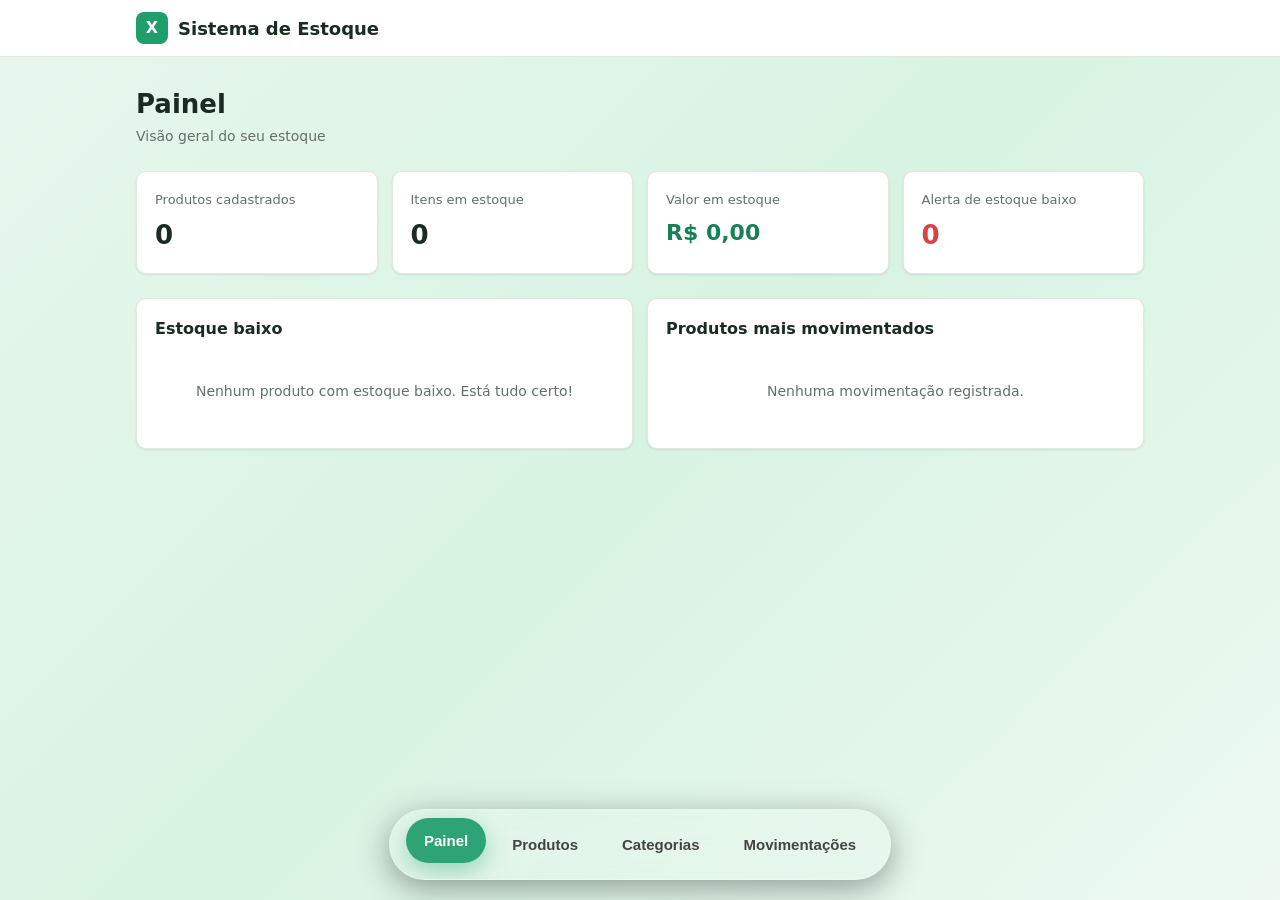
==== control-estoque.html @ 1bc7eb86 "Add files via upload Esse é o meu Primeiro Commit de um sistema de estoque que possa resolver proble" ====
<!DOCTYPE html>
<html lang="pt-BR">
  <head>
    <meta charset="UTF-8" />
    <meta name="viewport" content="width=device-width, initial-scale=1.0" />
    <title>Controle de Estoque</title>
    <link rel="stylesheet" href="styles.css" />
  </head>
  <body>
    <header class="topbar">
      <div class="container topbar-inner">
        <div class="brand">
          <span class="brand-logo">X</span>
          <span class="brand-name">Sistema de Estoque</span>
        </div>
        <nav class="nav" id="nav">
          <button class="nav-btn active" data-view="painel">Painel</button>
          <button class="nav-btn" data-view="produtos">Produtos</button>
          <button class="nav-btn" data-view="categorias">Categorias</button>
          <button class="nav-btn" data-view="movimentações">Movimentações</button>
        </nav>
      </div>
    </header>

    <main class="container content">
      
      <section id="view-painel" class="view">
        <h1 class="page-title">Painel</h1>
        <p class="page-sub">Visão geral do seu estoque</p>

        <div class="cards">
          <div class="card stat">
            <span class="stat-label">Produtos cadastrados</span>
            <span class="stat-value" id="stat-produtos">0</span>
          </div>
          <div class="card stat">
            <span class="stat-label">Itens em estoque</span>
            <span class="stat-value" id="stat-itens">0</span>
          </div>
          <div class="card stat">
            <span class="stat-label">Valor em estoque</span>
            <span class="stat-value money" id="stat-valor">R$ 0,00</span>
          </div>
          <div class="card stat">
            <span class="stat-label">Alerta de estoque baixo</span>
            <span class="stat-value danger" id="stat-alertas">0</span>
          </div>
        </div>

        <div class="grid-2">
          <div class="card">
            <h2 class="card-title">Estoque baixo</h2>
            <div id="lista-alertas" class="list"></div>
          </div>
          <div class="card">
            <h2 class="card-title">Produtos mais movimentados</h2>
            <div id="lista-rankig" class="list"></div>
          </div>
        </div>
      </section>

      
      <section id="view-produtos" class="view hidden">
        <div class="page-head">
          <div>
            <h1 class="page-title">Produtos</h1>
            <p class="page-sub">Cadastro de produtos do comércio</p>
          </div>
          <button class="btn btn-primary" id="btn-novo-produto">+ Novo produto</button>
        </div>

        <div class="card no-pad">
          <table class="table">
            <thead>
              <tr>
                <th>Nome</th>
                <th>Categorias</th>
                <th class="num">Preço vendas</th>
                <th class="num">Qtd.</th>
                <th>Status</th>
                <th class="acoes-col">Ações</th>
              </tr>
            </thead>
            <tbody id="tabela-produtos"></tbody>
          </table>
          <p class="empty" id="produtos-vazio">Nenhum produto cadastrado.</p>
        </div>
      </section>

      
      <section id="view-categorias" class="view hidden">
        <div class="page-head">
          <div>
            <h1 class="page-title">Categorias</h1>
            <p class="page-sub">Organize seus produtos por categorias</p>
          </div>
        </div>

        <div class="card">
          <form id="form-categorias" class="inline-form">
            <input type="text" id="input-categoria" class="input" placeholder="Nome da categoria" required />
            <button type="submit" class="btn btn-primary">Adicionar</button>
          </form>
        </div>

        <div class="card no-pad">
          <table class="table">
            <thead>
              <tr>
                <th>Nome</th>
                <th class="num">Produtos</th>
                <th class="acoes-col">Ações</th>
              </tr>
            </thead>
            <tbody id="tabela-categorias"></tbody>
          </table>
          <p class="empty" id="categorias-vazio">Nenhuma categoria cadastrada.</p>
        </div>
      </section>

      
      <section id="view-movimentacoes" class="view hidden">
        <div class="page-head">
          <div>
            <h1 class="page-title">Movimentações</h1>
            <p class="page-sub">Registro entrada e saída do estoque</p>
          </div>
        </div>

        <div class="card">
          <form id="form-movimentacao" class="mov-form">
            <div class="field">
              <label for="mov-produto">Produto</label>
              <select id="mov-produto" class="input" required></select>
            </div>
            <div class="field">
              <label for="mov-tipo">Tipo</label>
              <select id="mov-tipo" class="input">
                <option value="entrada">Entrada</option>
                <option value="saida">Saída</option>
              </select>
            </div>
            <div class="field">
              <label for="mov-qtd">Quantidade</label>
              <input type="number" id="mov-qtd" class="input" min="1" value="1" required />
            </div>
            <div class="field field-grow">
              <label for="mov-obs">Observação (opcional)</label>
              <input type="text" id="mov-obs" class="input" placeholder="Ex.: compra fornecedor" />
            </div>
            <button type="submit" class="btn btn-primary">Registrar</button>
          </form>
        </div>

        <div class="card no-pad">
          <table class="table">
            <thead>
              <tr>
                <th>Data</th>
                <th>Produto</th>
                <th>Tipo</th>
                <th class="num">Qtd.</th>
                <th>Observação</th>
              </tr>
            </thead>
            <tbody id="tabela-movimentacoes"></tbody>
          </table>
          <p class="empty" id="movimentacoes-vazio">Nenhuma movimentação registrada.</p>
        </div>
      </section>
    </main>

    
    <div class="modal-overlay hidden" id="modal-produto">
      <div class="modal">
        <h2 class="modal-title" id="modal-produto-titulo">Novo produto</h2>
        <form id="form-produto" class="modal-form">
          <input type="hidden" id="produto-id" />
          <div class="field">
            <label for="produto-nome">Nome</label>
            <input type="text" id="produto-nome" class="input" required />
          </div>
          <div class="field">
            <label for="produto-categoria">Categorias</label>
            <select id="produto-categoria" class="input"></select>
          </div>
          <div class="field-row">
            <div class="field">
              <label for="produto-preco-compra">Preço de compra</label>
              <input type="number" id="produto-preco-compra" class="input" min="0" step="0.01" value="0" />
            </div>
            <div class="field">
              <label for="produto-preco-venda">Preço de venda</label>
              <input type="number" id="produto-preco-venda" class="input" min="0" step="0.01" value="0" />
            </div>
          </div>
          <div class="field-row">
            <div class="field">
              <label for="produto-quantidade">Quantidade inicial</label>
              <input type="number" id="produto-quantidade" class="input" min="0" value="0" />
            </div>
            <div class="field">
              <label for="produto-minimo">Estoque mínimo</label>
              <input type="number" id="produto-minimo" class="input" min="0" value="0" />
            </div>
          </div>
          <div class="modal-actions">
            <button type="button" class="btn btn-ghost" id="btn-cancelar-produto">Cancelar</button>
            <button type="submit" class="btn btn-primary">Salvar</button>
          </div>
        </form>
      </div>
    </div>

    <div id="toast" class="toast hidden"></div>

    <script src="app.js"></script>
<style>
    :root {
  --bg: linear-gradient(135deg, #e8f7ee, #d8f3e2, #edf9f1);
  --card: #ffffff;
  --text: #1a2b22;
  --muted: #647069;
  --primary: #1f9d6b;
  --primary-dark: #178055;
  --primary-soft: #e6f4ee;
  --border: #e2e8e4;
  --danger: #d64545;
  --danger-soft: #fceaea;
  --warning: #b8860b;
  --warning-soft: #fbf3e0;
  --radius: 10px;
  --shadow: 0 1px 3px rgba(16, 40, 30, 0.06), 0 1px 2px rgba(16, 40, 30, 0.04);
}

* {
  box-sizing: border-box;
  margin: 0;
  padding: 0;
}

body {
  font-family: system-ui, -apple-system, "Segoe UI", Roboto, sans-serif;
  background: var(--bg);
  color: var(--text);
  line-height: 1.5;
  min-height: 100vh;
  padding-bottom: 120px;
}

.container {
  max-width: 1040px;
  margin: 0 auto;
  padding: 0 16px;
}

.hidden {
  display: none !important;
}

.topbar {
  background: var(--card);
  border-bottom: 1px solid var(--border);
  position: sticky;
  top: 0;
  z-index: 10;
}

.topbar-inner {
  display: flex;
  align-items: center;
  justify-content: space-between;
  flex-wrap: wrap;
  gap: 12px;
  padding-top: 12px;
  padding-bottom: 12px;
}

.brand {
  display: flex;
  align-items: center;
  gap: 10px;
}

.brand-logo {
  display: grid;
  place-items: center;
  width: 32px;
  height: 32px;
  border-radius: 8px;
  background: var(--primary);
  color: #fff;
  font-weight: 700;
}

.brand-name {
  font-weight: 700;
  font-size: 18px;
}

.nav {
  position: fixed;
  bottom: 20px;
  left: 50%;
  transform: translateX(-50%);
  display: flex;
  align-items: center;
  gap: 8px;
  padding: 12px 16px;
  background: rgba(255, 255, 255, 0.1);
  backdrop-filter: blur(15px);
  -webkit-backdrop-filter: blur(15px);
  border-radius: 50px;
  border: 1px solid rgba(255, 255, 255, 0.2);
  box-shadow: 0 8px 32px rgba(0, 0, 0, 0.37);
  z-index: 9999;
  overflow: hidden;
}

.nav::before {
  content: "";
  position: absolute;
  top: -100%;
  left: -50%;
  width: 80%;
  height: 300%;
  background: linear-gradient(90deg, transparent, rgba(255, 255, 255, 0.25), transparent);
  transform: rotate(25deg);
  animation: liquidShine 8s linear infinite;
}

@keyframes liquidShine {
  from {
    left: -100%;
  }
  to {
    left: 200%;
  }
}

.nav-btn {
  position: relative;
  border: none;
  background: transparent;
  color: #444;
  font-size: 15px;
  font-weight: 600;
  padding: 14px 18px;
  border-radius: 999px;
  cursor: pointer;
  transition: transform 0.25s ease, background 0.25s ease, color 0.25s ease, box-shadow 0.25s ease;
}

.nav-btn:hover {
  background: rgba(255, 255, 255, 0.18);
  color: #111;
  transform: translateY(-6px) scale(1.15);
  box-shadow: 0 10px 25px rgba(0, 0, 0, 0.12);
}

.nav-btn.active {
  background: rgba(31, 157, 107, 0.92);
  color: white;
  transform: translateY(-4px);
  box-shadow: 0 8px 25px rgba(31, 157, 107, 0.4);
}

.view {
  animation: fadeSlide 0.35s ease;
}

@keyframes fadeSlide {
  from {
    opacity: 0;
    transform: translateY(15px);
  }
  to {
    opacity: 1;
    transform: translateY(0);
  }
}

.content {
  padding-top: 28px;
  padding-bottom: 48px;
}

.page-title {
  font-size: 26px;
  font-weight: 700;
}

.page-sub {
  color: var(--muted);
  font-size: 14px;
  margin-top: 2px;
}

.page-head {
  display: flex;
  align-items: flex-end;
  justify-content: space-between;
  gap: 12px;
  flex-wrap: wrap;
  margin-bottom: 20px;
}

.cards {
  display: grid;
  grid-template-columns: repeat(2, 1fr);
  gap: 14px;
  margin: 24px 0;
}

.card {
  background: var(--card);
  border: 1px solid var(--border);
  border-radius: var(--radius);
  box-shadow: var(--shadow);
  padding: 18px;
}

.card.no-pad {
  padding: 0;
  overflow: hidden;
}

.card-title {
  font-size: 16px;
  font-weight: 600;
  margin-bottom: 12px;
}

.stat {
  display: flex;
  flex-direction: column;
  gap: 6px;
}

.stat-label {
  font-size: 13px;
  color: var(--muted);
}

.stat-value {
  font-size: 26px;
  font-weight: 700;
}

.stat-value.money {
  font-size: 22px;
  color: var(--primary-dark);
}

.stat-value.danger {
  color: var(--danger);
}

.grid-2 {
  display: grid;
  grid-template-columns: 1fr;
  gap: 14px;
}

.list {
  display: flex;
  flex-direction: column;
  gap: 8px;
}

.list-item {
  display: flex;
  align-items: center;
  justify-content: space-between;
  gap: 12px;
  padding: 10px 12px;
  border: 1px solid var(--border);
  border-radius: 8px;
}

.list-item .li-nome {
  font-weight: 500;
}

.list-item .li-info {
  font-size: 13px;
  color: var(--muted);
}

.table {
  width: 100%;
  border-collapse: collapse;
  font-size: 14px;
}

.table th,
.table td {
  text-align: left;
  padding: 12px 14px;
  border-bottom: 1px solid var(--border);
}

.table th {
  background: #f0f5f2;
  font-weight: 600;
  font-size: 13px;
  color: var(--muted);
}

.table tbody tr:last-child td {
  border-bottom: none;
}

.table tbody tr:hover {
  background: #fafcfb;
}

.num {
  text-align: right;
}

.acoes-col {
  text-align: right;
  width: 1%;
  white-space: nowrap;
}

.row-actions {
  display: flex;
  gap: 6px;
  justify-content: flex-end;
}

.empty {
  padding: 28px 16px;
  text-align: center;
  color: var(--muted);
  font-size: 14px;
}

.badge {
  display: inline-block;
  font-size: 12px;
  font-weight: 600;
  padding: 3px 9px;
  border-radius: 999px;
}

.badge-ok {
  background: var(--primary-soft);
  color: var(--primary-dark);
}

.badge-low {
  background: var(--warning-soft);
  color: var(--warning);
}

.badge-zero {
  background: var(--danger-soft);
  color: var(--danger);
}

.badge-entrada {
  background: var(--primary-soft);
  color: var(--primary-dark);
}

.badge-saida {
  background: var(--danger-soft);
  color: var(--danger);
}

.btn {
  border: none;
  border-radius: 8px;
  font-size: 14px;
  font-weight: 500;
  padding: 9px 16px;
  cursor: pointer;
  transition: background 0.15s, opacity 0.15s;
}

.btn-primary {
  background: var(--primary);
  color: #fff;
}

.btn-primary:hover {
  background: var(--primary-dark);
}

.btn-ghost {
  background: transparent;
  color: var(--muted);
  border: 1px solid var(--border);
}

.btn-ghost:hover {
  background: #f0f5f2;
}

.btn-sm {
  padding: 5px 10px;
  font-size: 13px;
}

.btn-link {
  background: transparent;
  border: none;
  cursor: pointer;
  font-size: 13px;
  font-weight: 500;
  padding: 5px 8px;
  border-radius: 6px;
  color: var(--primary-dark);
}

.btn-link:hover {
  background: var(--primary-soft);
}

.btn-link.danger {
  color: var(--danger);
}

.btn-link.danger:hover {
  background: var(--danger-soft);
}

.input {
  width: 100%;
  border: 1px solid var(--border);
  border-radius: 8px;
  padding: 9px 11px;
  font-size: 14px;
  background: #fff;
  color: var(--text);
}

.input:focus {
  outline: none;
  border-color: var(--primary);
  box-shadow: 0 0 0 3px var(--primary-soft);
}

.field {
  display: flex;
  flex-direction: column;
  gap: 5px;
}

.field label {
  font-size: 13px;
  font-weight: 500;
  color: var(--muted);
}

.field-grow {
  flex: 1;
}

.field-row {
  display: grid;
  grid-template-columns: 1fr 1fr;
  gap: 12px;
}

.inline-form {
  display: flex;
  gap: 10px;
  flex-wrap: wrap;
}

.inline-form .input {
  flex: 1;
  min-width: 200px;
}

.mov-form {
  display: flex;
  gap: 12px;
  flex-wrap: wrap;
  align-items: flex-end;
}

.mov-form .field {
  min-width: 140px;
}

.modal-overlay {
  position: fixed;
  inset: 0;
  background: rgba(16, 40, 30, 0.45);
  display: grid;
  place-items: center;
  padding: 16px;
  z-index: 50;
}

.modal {
  background: var(--card);
  border-radius: 14px;
  width: 100%;
  max-width: 460px;
  padding: 24px;
  box-shadow: 0 20px 40px rgba(16, 40, 30, 0.2);
}

.modal-title {
  font-size: 20px;
  font-weight: 700;
  margin-bottom: 18px;
}

.modal-form {
  display: flex;
  flex-direction: column;
  gap: 14px;
}

.modal-actions {
  display: flex;
  justify-content: flex-end;
  gap: 10px;
  margin-top: 6px;
}

.toast {
  position: fixed;
  bottom: 24px;
  left: 50%;
  transform: translateX(-50%);
  background: var(--text);
  color: #fff;
  padding: 12px 20px;
  border-radius: 10px;
  font-size: 14px;
  font-weight: 500;
  box-shadow: 0 8px 24px rgba(0, 0, 0, 0.2);
  z-index: 100;
  transition: opacity 0.25s, transform 0.25s;
}

.toast.error {
  background: var(--danger);
}

.toast.hidden {
  opacity: 0;
  transform: translateX(-50%) translateY(10px);
  pointer-events: none;
}

@media (min-width: 720px) {
  .cards {
    grid-template-columns: repeat(4, 1fr);
  }
  .grid-2 {
    grid-template-columns: 1fr 1fr;
  }
}

</style>

<script>
    
const DB = {
  read(chave) {
    return JSON.parse(localStorage.getItem(chave) || "[]")
  },
  write(chave, dados) {
    localStorage.setItem(chave, JSON.stringify(dados))
  },
}

function novoId() {
  return Date.now() + Math.floor(Math.random() * 1000)
}

function carregarDados() {
  let categorias = DB.read("categorias")
  if (categorias.length === 0) {
    categorias = [{ id: novoId(), nome: "Geral" }]
    DB.write("categorias", categorias)
  }
  return {
    categorias,
    produtos: DB.read("produtos"),
    movimentacoes: DB.read("movimentacoes"),
  }
}

let categorias = []
let produtos = []
let movimentacoes = []

function recarregar() {
  const dados = carregarDados()
  categorias = dados.categorias
  produtos = dados.produtos
  movimentacoes = dados.movimentacoes
}


function formatarReal(valor) {
  return valor.toLocaleString("pt-BR", { style: "currency", currency: "BRL" })
}

function formatarData(iso) {
  const d = new Date(iso)
  return (
    d.toLocaleDateString("pt-BR") +
    " " +
    d.toLocaleTimeString("pt-BR", { hour: "2-digit", minute: "2-digit" })
  )
}

function nomeCategoria(id) {
  const c = categorias.find((c) => c.id === id)
  return c ? c.nome : "-"
}

function statusProduto(p) {
  if (p.quantidade <= 0) return { label: "Sem estoque", classe: "badge-zero" }
  if (p.quantidade <= p.estoqueMinimo) return { label: "Estoque baixo", classe: "badge-low" }
  return { label: "Normal", classe: "badge-ok" }
}

let toastTimer
function toast(mensagem, tipo = "ok") {
  const el = document.getElementById("toast")
  if (!el) return
  el.textContent = mensagem
  el.className = "toast " + (tipo === "error" ? "error" : "")
  el.classList.remove("hidden")
  clearTimeout(toastTimer)
  toastTimer = setTimeout(() => el.classList.add("hidden"), 2800)
}


function trocarTela(view) {
  document.querySelectorAll(".view").forEach((s) => s.classList.add("hidden"))
  const viewId = view === "movimentações" ? "view-movimentacoes" : "view-" + view
  const el = document.getElementById(viewId)
  if (el) el.classList.remove("hidden")
  document
    .querySelectorAll(".nav-btn")
    .forEach((b) => b.classList.toggle("active", b.dataset.view === view))
  renderizarTudo()
}

document.getElementById("nav").addEventListener("click", (e) => {
  const btn = e.target.closest(".nav-btn")
  if (btn) trocarTela(btn.dataset.view)
})


function renderizarPainel() {
  const totalProdutos = produtos.length
  const totalItens = produtos.reduce((s, p) => s + p.quantidade, 0)
  const valorEstoque = produtos.reduce((s, p) => s + p.quantidade * p.precoVenda, 0)
  const baixos = produtos.filter((p) => p.quantidade <= p.estoqueMinimo)
  const elProdutos = document.getElementById("stat-produtos")
  const elItens = document.getElementById("stat-itens")
  const elValor = document.getElementById("stat-valor")
  const elAlertas = document.getElementById("stat-alertas")

  if (elProdutos) elProdutos.textContent = totalProdutos
  if (elItens) elItens.textContent = totalItens
  if (elValor) elValor.textContent = formatarReal(valorEstoque)
  if (elAlertas) elAlertas.textContent = baixos.length

  const alertasEl = document.getElementById("lista-alertas")
  if (alertasEl) {
    if (baixos.length === 0) {
      alertasEl.innerHTML =
        '<p class="empty">Nenhum produto com estoque baixo. Está tudo certo!</p>'
    } else {
      alertasEl.innerHTML = baixos
        .map(
          (p) => `
          <div class="list-item">
            <div>
              <div class="li-nome">${p.nome}</div>
              <div class="li-info">Mínimo: ${p.estoqueMinimo}</div>
            </div>
            <span class="badge ${statusProduto(p).classe}">${p.quantidade} un.</span>
          </div>`,
        )
        .join("")
    }
  }

  const contagem = {}
  movimentacoes.forEach((m) => {
    contagem[m.produtoId] = (contagem[m.produtoId] || 0) + m.quantidade
  })

  const ranking = Object.entries(contagem)
    .map(([produtoId, total]) => {
      const p = produtos.find((p) => p.id === Number(produtoId))
      return p ? { nome: p.nome, total } : null
    })
    .filter(Boolean)
    .sort((a, b) => b.total - a.total)
    .slice(0, 5)

  const rankingEl = document.getElementById("lista-rankig")
  if (rankingEl) {
    if (ranking.length === 0) {
      rankingEl.innerHTML = '<p class="empty">Nenhuma movimentação registrada.</p>'
    } else {
      rankingEl.innerHTML = ranking
        .map(
          (r) => `
          <div class="list-item">
            <span class="li-nome">${r.nome}</span>
            <span class="li-info">${r.total} un.</span>
          </div>`,
        )
        .join("")
    }
  }
}


function renderizarCategorias() {
  const tbody = document.getElementById("tabela-categorias")
  const vazio = document.getElementById("categorias-vazio")

  if (tbody) {
    tbody.innerHTML = categorias
      .map((c) => {
        const qtd = produtos.filter((p) => p.categoriaId === c.id).length
        return `
        <tr>
          <td>${c.nome}</td>
          <td class="num">${qtd}</td>
          <td class="acoes-col">
            <div class="row-actions">
              <button class="btn-link danger" data-acao="excluir-categoria" data-id="${c.id}">Excluir</button>
            </div>
          </td>
        </tr>`
      })
      .join("")
  }
  if (vazio) vazio.classList.toggle("hidden", categorias.length > 0)
}

document.getElementById("form-categorias").addEventListener("submit", (e) => {
  e.preventDefault()
  const input = document.getElementById("input-categoria")
  const nome = input.value.trim()
  if (!nome) return
  categorias.push({ id: novoId(), nome })
  DB.write("categorias", categorias)
  input.value = ""
  toast("Categoria adicionada!")
  renderizarTudo()
})

function excluirCategoria(id) {
  const temProduto = produtos.some((p) => p.categoriaId === id)
  if (temProduto) {
    toast("Não é possível excluir: há produtos nesta categoria.", "error")
    return
  }
  if (!confirm("Excluir esta categoria?")) return
  categorias = categorias.filter((c) => c.id !== id)
  DB.write("categorias", categorias)
  toast("Categoria excluída.")
  renderizarTudo()
}


function renderizarProdutos() {
  const tbody = document.getElementById("tabela-produtos")
  const vazio = document.getElementById("produtos-vazio")

  if (tbody) {
    tbody.innerHTML = produtos
      .map((p) => {
        const st = statusProduto(p)
        return `
        <tr>
          <td>${p.nome}</td>
          <td>${nomeCategoria(p.categoriaId)}</td>
          <td class="num">${formatarReal(p.precoVenda)}</td>
          <td class="num">${p.quantidade}</td>
          <td><span class="badge ${st.classe}">${st.label}</span></td>
          <td class="acoes-col">
            <div class="row-actions">
              <button class="btn-link" data-acao="editar-produto" data-id="${p.id}">Editar</button>
              <button class="btn-link danger" data-acao="excluir-produto" data-id="${p.id}">Excluir</button>
            </div>
          </td>
        </tr>`
      })
      .join("")
  }
  if (vazio) vazio.classList.toggle("hidden", produtos.length > 0)
}

function preencherSelectCategorias() {
  const sel = document.getElementById("produto-categoria")
  if (sel) sel.innerHTML = categorias.map((c) => `<option value="${c.id}">${c.nome}</option>`).join("")
}

const modal = document.getElementById("modal-produto")

function abrirModalProduto(produto = null) {
  preencherSelectCategorias()
  const titulo = document.getElementById("modal-produto-titulo")

  if (produto) {
    titulo.textContent = "Editar produto"
    document.getElementById("produto-id").value = produto.id
    document.getElementById("produto-nome").value = produto.nome
    document.getElementById("produto-categoria").value = produto.categoriaId
    document.getElementById("produto-preco-compra").value = produto.precoCompra
    document.getElementById("produto-preco-venda").value = produto.precoVenda
    document.getElementById("produto-quantidade").value = produto.quantidade
    document.getElementById("produto-quantidade").disabled = true
    document.getElementById("produto-minimo").value = produto.estoqueMinimo
  } else {
    titulo.textContent = "Novo produto"
    document.getElementById("form-produto").reset()
    document.getElementById("produto-id").value = ""
    document.getElementById("produto-quantidade").disabled = false
  }
  if (modal) modal.classList.remove("hidden")
}

function fecharModalProduto() {
  if (modal) modal.classList.add("hidden")
}

document.getElementById("btn-novo-produto").addEventListener("click", () => {
  if (categorias.length === 0) {
    toast("Crie uma categoria primeiro.", "error")
    return
  }
  abrirModalProduto()
})

document.getElementById("btn-cancelar-produto").addEventListener("click", fecharModalProduto)

if (modal) {
  modal.addEventListener("click", (e) => {
    if (e.target === modal) fecharModalProduto()
  })
}

document.getElementById("form-produto").addEventListener("submit", (e) => {
  e.preventDefault()
  const id = document.getElementById("produto-id").value
  const dados = {
    nome: document.getElementById("produto-nome").value.trim(),
    categoriaId: Number(document.getElementById("produto-categoria").value),
    precoCompra: Number(document.getElementById("produto-preco-compra").value) || 0,
    precoVenda: Number(document.getElementById("produto-preco-venda").value) || 0,
    quantidade: Number(document.getElementById("produto-quantidade").value) || 0,
    estoqueMinimo: Number(document.getElementById("produto-minimo").value) || 0,
  }

  if (!dados.nome) {
    toast("Informe o nome do produto.", "error")
    return
  }

  if (id) {
    const idx = produtos.findIndex((p) => p.id === Number(id))
    if (idx !== -1) {
      dados.quantidade = produtos[idx].quantidade
      produtos[idx] = { ...produtos[idx], ...dados }
      toast("Produto atualizado!")
    }
  } else {
    produtos.push({ id: novoId(), ...dados, criadoEm: new Date().toISOString() })
    toast("Produto cadastrado!")
  }
  DB.write("produtos", produtos)
  fecharModalProduto()
  renderizarTudo()
})

function editarProduto(id) {
  const p = produtos.find((p) => p.id === id)
  if (p) abrirModalProduto(p)
}

function excluirProduto(id) {
  if (!confirm("Excluir este produto? As movimentações dele também serão removidas.")) return
  produtos = produtos.filter((p) => p.id !== id)
  movimentacoes = movimentacoes.filter((m) => m.produtoId !== id)
  DB.write("produtos", produtos)
  DB.write("movimentacoes", movimentacoes)
  toast("Produto excluído.")
  renderizarTudo()
}


function preencherSelectProdutosMov() {
  const sel = document.getElementById("mov-produto")
  if (!sel) return
  if (produtos.length === 0) {
    sel.innerHTML = '<option value="">Cadastre um produto primeiro</option>'
  } else {
    sel.innerHTML = produtos
      .map((p) => `<option value="${p.id}">${p.nome} (estoque: ${p.quantidade})</option>`)
      .join("")
  }
}

function renderizarMovimentacoes() {
  preencherSelectProdutosMov()
  const tbody = document.getElementById("tabela-movimentacoes")
  const vazio = document.getElementById("movimentacoes-vazio")

  const ordenadas = [...movimentacoes].sort((a, b) => new Date(b.criadoEm) - new Date(a.criadoEm))

  if (tbody) {
    tbody.innerHTML = ordenadas
      .map((m) => {
        const p = produtos.find((p) => p.id === m.produtoId)
        const badge = m.tipo === "entrada" ? "badge-entrada" : "badge-saida"
        const sinal = m.tipo === "entrada" ? "+" : "-"
        return `
        <tr>
          <td>${formatarData(m.criadoEm)}</td>
          <td>${p ? p.nome : "(removido)"}</td>
          <td><span class="badge ${badge}">${m.tipo === "entrada" ? "Entrada" : "Saída"}</span></td>
          <td class="num">${sinal}${m.quantidade}</td>
          <td>${m.observacao || "-"}</td>
        </tr>`
      })
      .join("")
  }
  if (vazio) vazio.classList.toggle("hidden", movimentacoes.length > 0)
}

document.getElementById("form-movimentacao").addEventListener("submit", (e) => {
  e.preventDefault()
  const produtoId = Number(document.getElementById("mov-produto").value)
  const tipo = document.getElementById("mov-tipo").value
  const quantidade = Number(document.getElementById("mov-qtd").value)
  const observacao = document.getElementById("mov-obs").value.trim()

  const produto = produtos.find((p) => p.id === produtoId)
  if (!produto) {
    toast("Selecione um produto válido.", "error")
    return
  }
  if (quantidade <= 0) {
    toast("A quantidade deve ser maior que zero.", "error")
    return
  }
  if (tipo === "saida" && quantidade > produto.quantidade) {
    toast(`Estoque insuficiente. Disponível: ${produto.quantidade}.`, "error")
    return
  }

  produto.quantidade += tipo === "entrada" ? quantidade : -quantidade

  movimentacoes.push({
    id: novoId(),
    produtoId,
    tipo,
    quantidade,
    observacao,
    criadoEm: new Date().toISOString(),
  })
  DB.write("produtos", produtos)
  DB.write("movimentacoes", movimentacoes)
  document.getElementById("mov-qtd").value = 1
  document.getElementById("mov-obs").value = ""
  toast(tipo === "entrada" ? "Entrada registrada!" : "Saída registrada!")
  renderizarTudo()
})


document.addEventListener("click", (e) => {
  const btn = e.target.closest("[data-acao]")
  if (!btn) return
  const id = Number(btn.dataset.id)
  switch (btn.dataset.acao) {
    case "editar-produto":
      editarProduto(id)
      break
    case "excluir-produto":
      excluirProduto(id)
      break
    case "excluir-categoria":
      excluirCategoria(id)
      break
  }
})


function renderizarTudo() {
  recarregar()
  renderizarPainel()
  renderizarProdutos()
  renderizarCategorias()
  renderizarMovimentacoes()
}

recarregar()
renderizarTudo()


const dock = document.querySelector(".nav")
const buttons = document.querySelectorAll(".nav-btn")

dock.addEventListener("mousemove", (e) => {
  buttons.forEach((btn) => {
    const rect = btn.getBoundingClientRect()
    const center = rect.left + rect.width / 2
    const distance = Math.abs(e.clientX - center)
    let scale = 1
    if (distance < 150) {
      scale = 1.4 - (distance / 150) * 0.4
    }
    btn.style.transform = `scale(${scale})`
  })
})

dock.addEventListener("mouseleave", () => {
  buttons.forEach((btn) => {
    btn.style.transform = ""
  })
})
</script>
  </body>
</html>
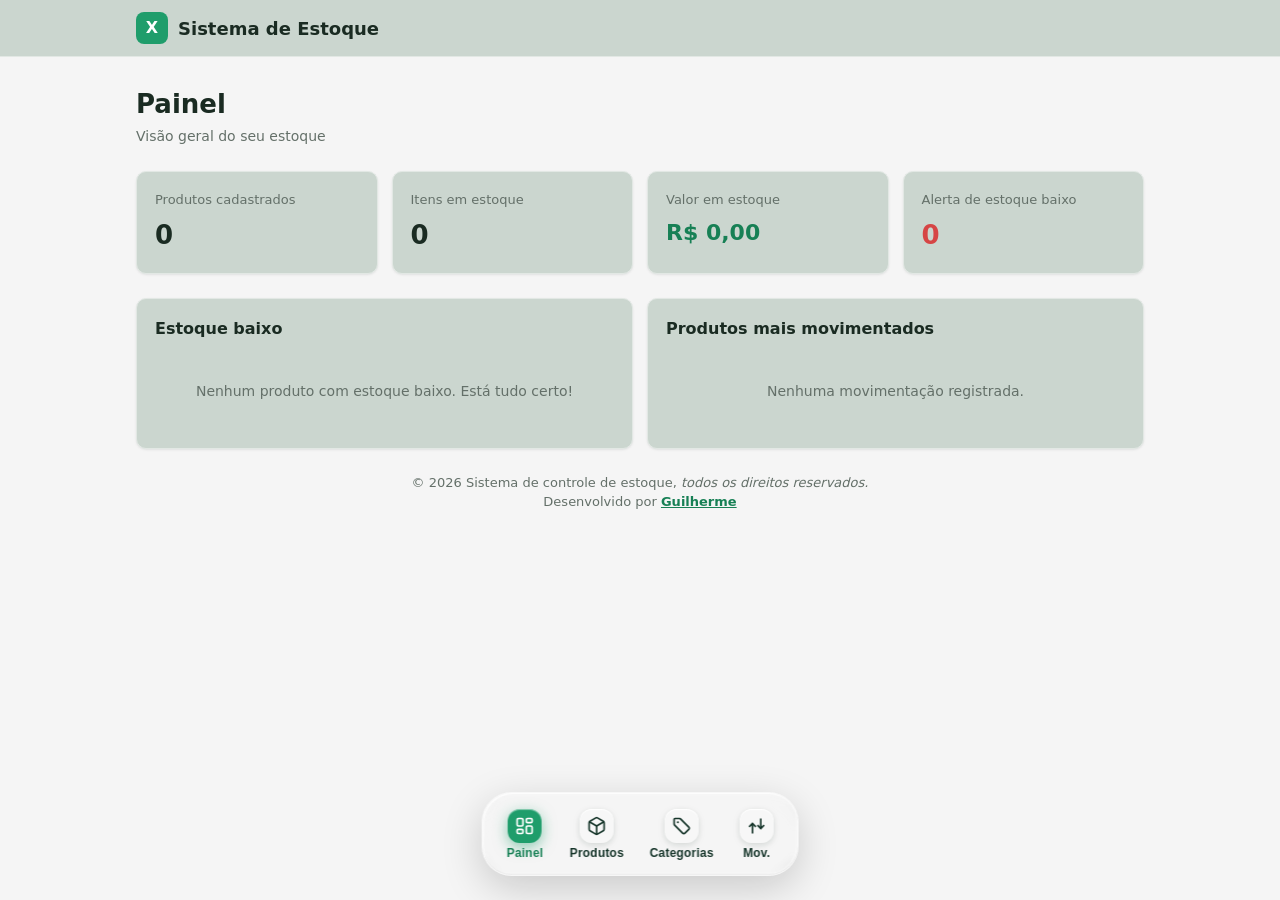
==== commit ba53ed8d: "Add files via upload Refatora projeto separando HTML, CSS e JS fiz algumas mudanças no site adicio" ====
--- a/control-estoque.html
+++ b/control-estoque.html
@@ -4,7 +4,8 @@
     <meta charset="UTF-8" />
     <meta name="viewport" content="width=device-width, initial-scale=1.0" />
     <title>Controle de Estoque</title>
-    <link rel="stylesheet" href="styles.css" />
+
+    <link rel="stylesheet" href="style.css">
   </head>
   <body>
     <header class="topbar">
@@ -13,17 +14,10 @@
           <span class="brand-logo">X</span>
           <span class="brand-name">Sistema de Estoque</span>
         </div>
-        <nav class="nav" id="nav">
-          <button class="nav-btn active" data-view="painel">Painel</button>
-          <button class="nav-btn" data-view="produtos">Produtos</button>
-          <button class="nav-btn" data-view="categorias">Categorias</button>
-          <button class="nav-btn" data-view="movimentações">Movimentações</button>
-        </nav>
       </div>
     </header>
 
     <main class="container content">
-      
       <section id="view-painel" class="view">
         <h1 class="page-title">Painel</h1>
         <p class="page-sub">Visão geral do seu estoque</p>
@@ -59,7 +53,6 @@
         </div>
       </section>
 
-      
       <section id="view-produtos" class="view hidden">
         <div class="page-head">
           <div>
@@ -87,7 +80,6 @@
         </div>
       </section>
 
-      
       <section id="view-categorias" class="view hidden">
         <div class="page-head">
           <div>
@@ -118,7 +110,6 @@
         </div>
       </section>
 
-      
       <section id="view-movimentacoes" class="view hidden">
         <div class="page-head">
           <div>
@@ -168,9 +159,13 @@
           <p class="empty" id="movimentacoes-vazio">Nenhuma movimentação registrada.</p>
         </div>
       </section>
+
+      <footer>
+        <p>&copy; 2026 Sistema de controle de estoque, <em>todos os direitos reservados.</em></p>
+        <p>Desenvolvido por <a href="https://github.com/GuilhermeTech20" target="_blank" rel="noopener">Guilherme</a></p>
+      </footer>
     </main>
 
-    
     <div class="modal-overlay hidden" id="modal-produto">
       <div class="modal">
         <h2 class="modal-title" id="modal-produto-titulo">Novo produto</h2>
@@ -214,1024 +209,57 @@
 
     <div id="toast" class="toast hidden"></div>
 
-    <script src="app.js"></script>
-<style>
-    :root {
-  --bg: linear-gradient(135deg, #e8f7ee, #d8f3e2, #edf9f1);
-  --card: #ffffff;
-  --text: #1a2b22;
-  --muted: #647069;
-  --primary: #1f9d6b;
-  --primary-dark: #178055;
-  --primary-soft: #e6f4ee;
-  --border: #e2e8e4;
-  --danger: #d64545;
-  --danger-soft: #fceaea;
-  --warning: #b8860b;
-  --warning-soft: #fbf3e0;
-  --radius: 10px;
-  --shadow: 0 1px 3px rgba(16, 40, 30, 0.06), 0 1px 2px rgba(16, 40, 30, 0.04);
-}
-
-* {
-  box-sizing: border-box;
-  margin: 0;
-  padding: 0;
-}
-
-body {
-  font-family: system-ui, -apple-system, "Segoe UI", Roboto, sans-serif;
-  background: var(--bg);
-  color: var(--text);
-  line-height: 1.5;
-  min-height: 100vh;
-  padding-bottom: 120px;
-}
-
-.container {
-  max-width: 1040px;
-  margin: 0 auto;
-  padding: 0 16px;
-}
-
-.hidden {
-  display: none !important;
-}
-
-.topbar {
-  background: var(--card);
-  border-bottom: 1px solid var(--border);
-  position: sticky;
-  top: 0;
-  z-index: 10;
-}
-
-.topbar-inner {
-  display: flex;
-  align-items: center;
-  justify-content: space-between;
-  flex-wrap: wrap;
-  gap: 12px;
-  padding-top: 12px;
-  padding-bottom: 12px;
-}
-
-.brand {
-  display: flex;
-  align-items: center;
-  gap: 10px;
-}
-
-.brand-logo {
-  display: grid;
-  place-items: center;
-  width: 32px;
-  height: 32px;
-  border-radius: 8px;
-  background: var(--primary);
-  color: #fff;
-  font-weight: 700;
-}
-
-.brand-name {
-  font-weight: 700;
-  font-size: 18px;
-}
-
-.nav {
-  position: fixed;
-  bottom: 20px;
-  left: 50%;
-  transform: translateX(-50%);
-  display: flex;
-  align-items: center;
-  gap: 8px;
-  padding: 12px 16px;
-  background: rgba(255, 255, 255, 0.1);
-  backdrop-filter: blur(15px);
-  -webkit-backdrop-filter: blur(15px);
-  border-radius: 50px;
-  border: 1px solid rgba(255, 255, 255, 0.2);
-  box-shadow: 0 8px 32px rgba(0, 0, 0, 0.37);
-  z-index: 9999;
-  overflow: hidden;
-}
-
-.nav::before {
-  content: "";
-  position: absolute;
-  top: -100%;
-  left: -50%;
-  width: 80%;
-  height: 300%;
-  background: linear-gradient(90deg, transparent, rgba(255, 255, 255, 0.25), transparent);
-  transform: rotate(25deg);
-  animation: liquidShine 8s linear infinite;
-}
-
-@keyframes liquidShine {
-  from {
-    left: -100%;
-  }
-  to {
-    left: 200%;
-  }
-}
-
-.nav-btn {
-  position: relative;
-  border: none;
-  background: transparent;
-  color: #444;
-  font-size: 15px;
-  font-weight: 600;
-  padding: 14px 18px;
-  border-radius: 999px;
-  cursor: pointer;
-  transition: transform 0.25s ease, background 0.25s ease, color 0.25s ease, box-shadow 0.25s ease;
-}
-
-.nav-btn:hover {
-  background: rgba(255, 255, 255, 0.18);
-  color: #111;
-  transform: translateY(-6px) scale(1.15);
-  box-shadow: 0 10px 25px rgba(0, 0, 0, 0.12);
-}
-
-.nav-btn.active {
-  background: rgba(31, 157, 107, 0.92);
-  color: white;
-  transform: translateY(-4px);
-  box-shadow: 0 8px 25px rgba(31, 157, 107, 0.4);
-}
-
-.view {
-  animation: fadeSlide 0.35s ease;
-}
-
-@keyframes fadeSlide {
-  from {
-    opacity: 0;
-    transform: translateY(15px);
-  }
-  to {
-    opacity: 1;
-    transform: translateY(0);
-  }
-}
-
-.content {
-  padding-top: 28px;
-  padding-bottom: 48px;
-}
-
-.page-title {
-  font-size: 26px;
-  font-weight: 700;
-}
-
-.page-sub {
-  color: var(--muted);
-  font-size: 14px;
-  margin-top: 2px;
-}
-
-.page-head {
-  display: flex;
-  align-items: flex-end;
-  justify-content: space-between;
-  gap: 12px;
-  flex-wrap: wrap;
-  margin-bottom: 20px;
-}
-
-.cards {
-  display: grid;
-  grid-template-columns: repeat(2, 1fr);
-  gap: 14px;
-  margin: 24px 0;
-}
-
-.card {
-  background: var(--card);
-  border: 1px solid var(--border);
-  border-radius: var(--radius);
-  box-shadow: var(--shadow);
-  padding: 18px;
-}
-
-.card.no-pad {
-  padding: 0;
-  overflow: hidden;
-}
-
-.card-title {
-  font-size: 16px;
-  font-weight: 600;
-  margin-bottom: 12px;
-}
-
-.stat {
-  display: flex;
-  flex-direction: column;
-  gap: 6px;
-}
-
-.stat-label {
-  font-size: 13px;
-  color: var(--muted);
-}
-
-.stat-value {
-  font-size: 26px;
-  font-weight: 700;
-}
-
-.stat-value.money {
-  font-size: 22px;
-  color: var(--primary-dark);
-}
-
-.stat-value.danger {
-  color: var(--danger);
-}
-
-.grid-2 {
-  display: grid;
-  grid-template-columns: 1fr;
-  gap: 14px;
-}
-
-.list {
-  display: flex;
-  flex-direction: column;
-  gap: 8px;
-}
-
-.list-item {
-  display: flex;
-  align-items: center;
-  justify-content: space-between;
-  gap: 12px;
-  padding: 10px 12px;
-  border: 1px solid var(--border);
-  border-radius: 8px;
-}
-
-.list-item .li-nome {
-  font-weight: 500;
-}
-
-.list-item .li-info {
-  font-size: 13px;
-  color: var(--muted);
-}
-
-.table {
-  width: 100%;
-  border-collapse: collapse;
-  font-size: 14px;
-}
-
-.table th,
-.table td {
-  text-align: left;
-  padding: 12px 14px;
-  border-bottom: 1px solid var(--border);
-}
-
-.table th {
-  background: #f0f5f2;
-  font-weight: 600;
-  font-size: 13px;
-  color: var(--muted);
-}
-
-.table tbody tr:last-child td {
-  border-bottom: none;
-}
-
-.table tbody tr:hover {
-  background: #fafcfb;
-}
-
-.num {
-  text-align: right;
-}
-
-.acoes-col {
-  text-align: right;
-  width: 1%;
-  white-space: nowrap;
-}
-
-.row-actions {
-  display: flex;
-  gap: 6px;
-  justify-content: flex-end;
-}
-
-.empty {
-  padding: 28px 16px;
-  text-align: center;
-  color: var(--muted);
-  font-size: 14px;
-}
-
-.badge {
-  display: inline-block;
-  font-size: 12px;
-  font-weight: 600;
-  padding: 3px 9px;
-  border-radius: 999px;
-}
-
-.badge-ok {
-  background: var(--primary-soft);
-  color: var(--primary-dark);
-}
-
-.badge-low {
-  background: var(--warning-soft);
-  color: var(--warning);
-}
-
-.badge-zero {
-  background: var(--danger-soft);
-  color: var(--danger);
-}
-
-.badge-entrada {
-  background: var(--primary-soft);
-  color: var(--primary-dark);
-}
-
-.badge-saida {
-  background: var(--danger-soft);
-  color: var(--danger);
-}
-
-.btn {
-  border: none;
-  border-radius: 8px;
-  font-size: 14px;
-  font-weight: 500;
-  padding: 9px 16px;
-  cursor: pointer;
-  transition: background 0.15s, opacity 0.15s;
-}
-
-.btn-primary {
-  background: var(--primary);
-  color: #fff;
-}
-
-.btn-primary:hover {
-  background: var(--primary-dark);
-}
-
-.btn-ghost {
-  background: transparent;
-  color: var(--muted);
-  border: 1px solid var(--border);
-}
-
-.btn-ghost:hover {
-  background: #f0f5f2;
-}
-
-.btn-sm {
-  padding: 5px 10px;
-  font-size: 13px;
-}
-
-.btn-link {
-  background: transparent;
-  border: none;
-  cursor: pointer;
-  font-size: 13px;
-  font-weight: 500;
-  padding: 5px 8px;
-  border-radius: 6px;
-  color: var(--primary-dark);
-}
-
-.btn-link:hover {
-  background: var(--primary-soft);
-}
-
-.btn-link.danger {
-  color: var(--danger);
-}
-
-.btn-link.danger:hover {
-  background: var(--danger-soft);
-}
-
-.input {
-  width: 100%;
-  border: 1px solid var(--border);
-  border-radius: 8px;
-  padding: 9px 11px;
-  font-size: 14px;
-  background: #fff;
-  color: var(--text);
-}
-
-.input:focus {
-  outline: none;
-  border-color: var(--primary);
-  box-shadow: 0 0 0 3px var(--primary-soft);
-}
-
-.field {
-  display: flex;
-  flex-direction: column;
-  gap: 5px;
-}
-
-.field label {
-  font-size: 13px;
-  font-weight: 500;
-  color: var(--muted);
-}
-
-.field-grow {
-  flex: 1;
-}
-
-.field-row {
-  display: grid;
-  grid-template-columns: 1fr 1fr;
-  gap: 12px;
-}
-
-.inline-form {
-  display: flex;
-  gap: 10px;
-  flex-wrap: wrap;
-}
-
-.inline-form .input {
-  flex: 1;
-  min-width: 200px;
-}
-
-.mov-form {
-  display: flex;
-  gap: 12px;
-  flex-wrap: wrap;
-  align-items: flex-end;
-}
-
-.mov-form .field {
-  min-width: 140px;
-}
-
-.modal-overlay {
-  position: fixed;
-  inset: 0;
-  background: rgba(16, 40, 30, 0.45);
-  display: grid;
-  place-items: center;
-  padding: 16px;
-  z-index: 50;
-}
-
-.modal {
-  background: var(--card);
-  border-radius: 14px;
-  width: 100%;
-  max-width: 460px;
-  padding: 24px;
-  box-shadow: 0 20px 40px rgba(16, 40, 30, 0.2);
-}
-
-.modal-title {
-  font-size: 20px;
-  font-weight: 700;
-  margin-bottom: 18px;
-}
-
-.modal-form {
-  display: flex;
-  flex-direction: column;
-  gap: 14px;
-}
-
-.modal-actions {
-  display: flex;
-  justify-content: flex-end;
-  gap: 10px;
-  margin-top: 6px;
-}
-
-.toast {
-  position: fixed;
-  bottom: 24px;
-  left: 50%;
-  transform: translateX(-50%);
-  background: var(--text);
-  color: #fff;
-  padding: 12px 20px;
-  border-radius: 10px;
-  font-size: 14px;
-  font-weight: 500;
-  box-shadow: 0 8px 24px rgba(0, 0, 0, 0.2);
-  z-index: 100;
-  transition: opacity 0.25s, transform 0.25s;
-}
-
-.toast.error {
-  background: var(--danger);
-}
-
-.toast.hidden {
-  opacity: 0;
-  transform: translateX(-50%) translateY(10px);
-  pointer-events: none;
-}
-
-@media (min-width: 720px) {
-  .cards {
-    grid-template-columns: repeat(4, 1fr);
-  }
-  .grid-2 {
-    grid-template-columns: 1fr 1fr;
-  }
-}
-
-</style>
-
-<script>
-    
-const DB = {
-  read(chave) {
-    return JSON.parse(localStorage.getItem(chave) || "[]")
-  },
-  write(chave, dados) {
-    localStorage.setItem(chave, JSON.stringify(dados))
-  },
-}
-
-function novoId() {
-  return Date.now() + Math.floor(Math.random() * 1000)
-}
-
-function carregarDados() {
-  let categorias = DB.read("categorias")
-  if (categorias.length === 0) {
-    categorias = [{ id: novoId(), nome: "Geral" }]
-    DB.write("categorias", categorias)
-  }
-  return {
-    categorias,
-    produtos: DB.read("produtos"),
-    movimentacoes: DB.read("movimentacoes"),
-  }
-}
-
-let categorias = []
-let produtos = []
-let movimentacoes = []
-
-function recarregar() {
-  const dados = carregarDados()
-  categorias = dados.categorias
-  produtos = dados.produtos
-  movimentacoes = dados.movimentacoes
-}
-
-
-function formatarReal(valor) {
-  return valor.toLocaleString("pt-BR", { style: "currency", currency: "BRL" })
-}
-
-function formatarData(iso) {
-  const d = new Date(iso)
-  return (
-    d.toLocaleDateString("pt-BR") +
-    " " +
-    d.toLocaleTimeString("pt-BR", { hour: "2-digit", minute: "2-digit" })
-  )
-}
-
-function nomeCategoria(id) {
-  const c = categorias.find((c) => c.id === id)
-  return c ? c.nome : "-"
-}
-
-function statusProduto(p) {
-  if (p.quantidade <= 0) return { label: "Sem estoque", classe: "badge-zero" }
-  if (p.quantidade <= p.estoqueMinimo) return { label: "Estoque baixo", classe: "badge-low" }
-  return { label: "Normal", classe: "badge-ok" }
-}
-
-let toastTimer
-function toast(mensagem, tipo = "ok") {
-  const el = document.getElementById("toast")
-  if (!el) return
-  el.textContent = mensagem
-  el.className = "toast " + (tipo === "error" ? "error" : "")
-  el.classList.remove("hidden")
-  clearTimeout(toastTimer)
-  toastTimer = setTimeout(() => el.classList.add("hidden"), 2800)
-}
-
-
-function trocarTela(view) {
-  document.querySelectorAll(".view").forEach((s) => s.classList.add("hidden"))
-  const viewId = view === "movimentações" ? "view-movimentacoes" : "view-" + view
-  const el = document.getElementById(viewId)
-  if (el) el.classList.remove("hidden")
-  document
-    .querySelectorAll(".nav-btn")
-    .forEach((b) => b.classList.toggle("active", b.dataset.view === view))
-  renderizarTudo()
-}
-
-document.getElementById("nav").addEventListener("click", (e) => {
-  const btn = e.target.closest(".nav-btn")
-  if (btn) trocarTela(btn.dataset.view)
-})
-
-
-function renderizarPainel() {
-  const totalProdutos = produtos.length
-  const totalItens = produtos.reduce((s, p) => s + p.quantidade, 0)
-  const valorEstoque = produtos.reduce((s, p) => s + p.quantidade * p.precoVenda, 0)
-  const baixos = produtos.filter((p) => p.quantidade <= p.estoqueMinimo)
-  const elProdutos = document.getElementById("stat-produtos")
-  const elItens = document.getElementById("stat-itens")
-  const elValor = document.getElementById("stat-valor")
-  const elAlertas = document.getElementById("stat-alertas")
-
-  if (elProdutos) elProdutos.textContent = totalProdutos
-  if (elItens) elItens.textContent = totalItens
-  if (elValor) elValor.textContent = formatarReal(valorEstoque)
-  if (elAlertas) elAlertas.textContent = baixos.length
-
-  const alertasEl = document.getElementById("lista-alertas")
-  if (alertasEl) {
-    if (baixos.length === 0) {
-      alertasEl.innerHTML =
-        '<p class="empty">Nenhum produto com estoque baixo. Está tudo certo!</p>'
-    } else {
-      alertasEl.innerHTML = baixos
-        .map(
-          (p) => `
-          <div class="list-item">
-            <div>
-              <div class="li-nome">${p.nome}</div>
-              <div class="li-info">Mínimo: ${p.estoqueMinimo}</div>
-            </div>
-            <span class="badge ${statusProduto(p).classe}">${p.quantidade} un.</span>
-          </div>`,
-        )
-        .join("")
-    }
-  }
-
-  const contagem = {}
-  movimentacoes.forEach((m) => {
-    contagem[m.produtoId] = (contagem[m.produtoId] || 0) + m.quantidade
-  })
-
-  const ranking = Object.entries(contagem)
-    .map(([produtoId, total]) => {
-      const p = produtos.find((p) => p.id === Number(produtoId))
-      return p ? { nome: p.nome, total } : null
-    })
-    .filter(Boolean)
-    .sort((a, b) => b.total - a.total)
-    .slice(0, 5)
-
-  const rankingEl = document.getElementById("lista-rankig")
-  if (rankingEl) {
-    if (ranking.length === 0) {
-      rankingEl.innerHTML = '<p class="empty">Nenhuma movimentação registrada.</p>'
-    } else {
-      rankingEl.innerHTML = ranking
-        .map(
-          (r) => `
-          <div class="list-item">
-            <span class="li-nome">${r.nome}</span>
-            <span class="li-info">${r.total} un.</span>
-          </div>`,
-        )
-        .join("")
-    }
-  }
-}
-
-
-function renderizarCategorias() {
-  const tbody = document.getElementById("tabela-categorias")
-  const vazio = document.getElementById("categorias-vazio")
-
-  if (tbody) {
-    tbody.innerHTML = categorias
-      .map((c) => {
-        const qtd = produtos.filter((p) => p.categoriaId === c.id).length
-        return `
-        <tr>
-          <td>${c.nome}</td>
-          <td class="num">${qtd}</td>
-          <td class="acoes-col">
-            <div class="row-actions">
-              <button class="btn-link danger" data-acao="excluir-categoria" data-id="${c.id}">Excluir</button>
-            </div>
-          </td>
-        </tr>`
-      })
-      .join("")
-  }
-  if (vazio) vazio.classList.toggle("hidden", categorias.length > 0)
-}
-
-document.getElementById("form-categorias").addEventListener("submit", (e) => {
-  e.preventDefault()
-  const input = document.getElementById("input-categoria")
-  const nome = input.value.trim()
-  if (!nome) return
-  categorias.push({ id: novoId(), nome })
-  DB.write("categorias", categorias)
-  input.value = ""
-  toast("Categoria adicionada!")
-  renderizarTudo()
-})
-
-function excluirCategoria(id) {
-  const temProduto = produtos.some((p) => p.categoriaId === id)
-  if (temProduto) {
-    toast("Não é possível excluir: há produtos nesta categoria.", "error")
-    return
-  }
-  if (!confirm("Excluir esta categoria?")) return
-  categorias = categorias.filter((c) => c.id !== id)
-  DB.write("categorias", categorias)
-  toast("Categoria excluída.")
-  renderizarTudo()
-}
-
-
-function renderizarProdutos() {
-  const tbody = document.getElementById("tabela-produtos")
-  const vazio = document.getElementById("produtos-vazio")
-
-  if (tbody) {
-    tbody.innerHTML = produtos
-      .map((p) => {
-        const st = statusProduto(p)
-        return `
-        <tr>
-          <td>${p.nome}</td>
-          <td>${nomeCategoria(p.categoriaId)}</td>
-          <td class="num">${formatarReal(p.precoVenda)}</td>
-          <td class="num">${p.quantidade}</td>
-          <td><span class="badge ${st.classe}">${st.label}</span></td>
-          <td class="acoes-col">
-            <div class="row-actions">
-              <button class="btn-link" data-acao="editar-produto" data-id="${p.id}">Editar</button>
-              <button class="btn-link danger" data-acao="excluir-produto" data-id="${p.id}">Excluir</button>
-            </div>
-          </td>
-        </tr>`
-      })
-      .join("")
-  }
-  if (vazio) vazio.classList.toggle("hidden", produtos.length > 0)
-}
-
-function preencherSelectCategorias() {
-  const sel = document.getElementById("produto-categoria")
-  if (sel) sel.innerHTML = categorias.map((c) => `<option value="${c.id}">${c.nome}</option>`).join("")
-}
-
-const modal = document.getElementById("modal-produto")
-
-function abrirModalProduto(produto = null) {
-  preencherSelectCategorias()
-  const titulo = document.getElementById("modal-produto-titulo")
-
-  if (produto) {
-    titulo.textContent = "Editar produto"
-    document.getElementById("produto-id").value = produto.id
-    document.getElementById("produto-nome").value = produto.nome
-    document.getElementById("produto-categoria").value = produto.categoriaId
-    document.getElementById("produto-preco-compra").value = produto.precoCompra
-    document.getElementById("produto-preco-venda").value = produto.precoVenda
-    document.getElementById("produto-quantidade").value = produto.quantidade
-    document.getElementById("produto-quantidade").disabled = true
-    document.getElementById("produto-minimo").value = produto.estoqueMinimo
-  } else {
-    titulo.textContent = "Novo produto"
-    document.getElementById("form-produto").reset()
-    document.getElementById("produto-id").value = ""
-    document.getElementById("produto-quantidade").disabled = false
-  }
-  if (modal) modal.classList.remove("hidden")
-}
-
-function fecharModalProduto() {
-  if (modal) modal.classList.add("hidden")
-}
-
-document.getElementById("btn-novo-produto").addEventListener("click", () => {
-  if (categorias.length === 0) {
-    toast("Crie uma categoria primeiro.", "error")
-    return
-  }
-  abrirModalProduto()
-})
-
-document.getElementById("btn-cancelar-produto").addEventListener("click", fecharModalProduto)
-
-if (modal) {
-  modal.addEventListener("click", (e) => {
-    if (e.target === modal) fecharModalProduto()
-  })
-}
-
-document.getElementById("form-produto").addEventListener("submit", (e) => {
-  e.preventDefault()
-  const id = document.getElementById("produto-id").value
-  const dados = {
-    nome: document.getElementById("produto-nome").value.trim(),
-    categoriaId: Number(document.getElementById("produto-categoria").value),
-    precoCompra: Number(document.getElementById("produto-preco-compra").value) || 0,
-    precoVenda: Number(document.getElementById("produto-preco-venda").value) || 0,
-    quantidade: Number(document.getElementById("produto-quantidade").value) || 0,
-    estoqueMinimo: Number(document.getElementById("produto-minimo").value) || 0,
-  }
-
-  if (!dados.nome) {
-    toast("Informe o nome do produto.", "error")
-    return
-  }
-
-  if (id) {
-    const idx = produtos.findIndex((p) => p.id === Number(id))
-    if (idx !== -1) {
-      dados.quantidade = produtos[idx].quantidade
-      produtos[idx] = { ...produtos[idx], ...dados }
-      toast("Produto atualizado!")
-    }
-  } else {
-    produtos.push({ id: novoId(), ...dados, criadoEm: new Date().toISOString() })
-    toast("Produto cadastrado!")
-  }
-  DB.write("produtos", produtos)
-  fecharModalProduto()
-  renderizarTudo()
-})
-
-function editarProduto(id) {
-  const p = produtos.find((p) => p.id === id)
-  if (p) abrirModalProduto(p)
-}
-
-function excluirProduto(id) {
-  if (!confirm("Excluir este produto? As movimentações dele também serão removidas.")) return
-  produtos = produtos.filter((p) => p.id !== id)
-  movimentacoes = movimentacoes.filter((m) => m.produtoId !== id)
-  DB.write("produtos", produtos)
-  DB.write("movimentacoes", movimentacoes)
-  toast("Produto excluído.")
-  renderizarTudo()
-}
-
-
-function preencherSelectProdutosMov() {
-  const sel = document.getElementById("mov-produto")
-  if (!sel) return
-  if (produtos.length === 0) {
-    sel.innerHTML = '<option value="">Cadastre um produto primeiro</option>'
-  } else {
-    sel.innerHTML = produtos
-      .map((p) => `<option value="${p.id}">${p.nome} (estoque: ${p.quantidade})</option>`)
-      .join("")
-  }
-}
-
-function renderizarMovimentacoes() {
-  preencherSelectProdutosMov()
-  const tbody = document.getElementById("tabela-movimentacoes")
-  const vazio = document.getElementById("movimentacoes-vazio")
-
-  const ordenadas = [...movimentacoes].sort((a, b) => new Date(b.criadoEm) - new Date(a.criadoEm))
-
-  if (tbody) {
-    tbody.innerHTML = ordenadas
-      .map((m) => {
-        const p = produtos.find((p) => p.id === m.produtoId)
-        const badge = m.tipo === "entrada" ? "badge-entrada" : "badge-saida"
-        const sinal = m.tipo === "entrada" ? "+" : "-"
-        return `
-        <tr>
-          <td>${formatarData(m.criadoEm)}</td>
-          <td>${p ? p.nome : "(removido)"}</td>
-          <td><span class="badge ${badge}">${m.tipo === "entrada" ? "Entrada" : "Saída"}</span></td>
-          <td class="num">${sinal}${m.quantidade}</td>
-          <td>${m.observacao || "-"}</td>
-        </tr>`
-      })
-      .join("")
-  }
-  if (vazio) vazio.classList.toggle("hidden", movimentacoes.length > 0)
-}
-
-document.getElementById("form-movimentacao").addEventListener("submit", (e) => {
-  e.preventDefault()
-  const produtoId = Number(document.getElementById("mov-produto").value)
-  const tipo = document.getElementById("mov-tipo").value
-  const quantidade = Number(document.getElementById("mov-qtd").value)
-  const observacao = document.getElementById("mov-obs").value.trim()
-
-  const produto = produtos.find((p) => p.id === produtoId)
-  if (!produto) {
-    toast("Selecione um produto válido.", "error")
-    return
-  }
-  if (quantidade <= 0) {
-    toast("A quantidade deve ser maior que zero.", "error")
-    return
-  }
-  if (tipo === "saida" && quantidade > produto.quantidade) {
-    toast(`Estoque insuficiente. Disponível: ${produto.quantidade}.`, "error")
-    return
-  }
-
-  produto.quantidade += tipo === "entrada" ? quantidade : -quantidade
-
-  movimentacoes.push({
-    id: novoId(),
-    produtoId,
-    tipo,
-    quantidade,
-    observacao,
-    criadoEm: new Date().toISOString(),
-  })
-  DB.write("produtos", produtos)
-  DB.write("movimentacoes", movimentacoes)
-  document.getElementById("mov-qtd").value = 1
-  document.getElementById("mov-obs").value = ""
-  toast(tipo === "entrada" ? "Entrada registrada!" : "Saída registrada!")
-  renderizarTudo()
-})
-
-
-document.addEventListener("click", (e) => {
-  const btn = e.target.closest("[data-acao]")
-  if (!btn) return
-  const id = Number(btn.dataset.id)
-  switch (btn.dataset.acao) {
-    case "editar-produto":
-      editarProduto(id)
-      break
-    case "excluir-produto":
-      excluirProduto(id)
-      break
-    case "excluir-categoria":
-      excluirCategoria(id)
-      break
-  }
-})
-
-
-function renderizarTudo() {
-  recarregar()
-  renderizarPainel()
-  renderizarProdutos()
-  renderizarCategorias()
-  renderizarMovimentacoes()
-}
-
-recarregar()
-renderizarTudo()
-
-
-const dock = document.querySelector(".nav")
-const buttons = document.querySelectorAll(".nav-btn")
-
-dock.addEventListener("mousemove", (e) => {
-  buttons.forEach((btn) => {
-    const rect = btn.getBoundingClientRect()
-    const center = rect.left + rect.width / 2
-    const distance = Math.abs(e.clientX - center)
-    let scale = 1
-    if (distance < 150) {
-      scale = 1.4 - (distance / 150) * 0.4
-    }
-    btn.style.transform = `scale(${scale})`
-  })
-})
-
-dock.addEventListener("mouseleave", () => {
-  buttons.forEach((btn) => {
-    btn.style.transform = ""
-  })
-})
-</script>
+    <!-- ================= LIQUID GLASS DOCK ================= -->
+    <div class="dock-wrap">
+      <nav class="nav" id="nav">
+        <span class="glass-effect"></span>
+        <span class="glass-tint"></span>
+        <span class="glass-shine"></span>
+
+        <button class="nav-btn active" data-view="painel">
+          <span class="dock-tip">Painel</span>
+          <span class="dock-icon">
+            <svg viewBox="0 0 24 24"><rect x="3" y="3" width="7" height="9" rx="1.5"/><rect x="14" y="3" width="7" height="5" rx="1.5"/><rect x="14" y="12" width="7" height="9" rx="1.5"/><rect x="3" y="16" width="7" height="5" rx="1.5"/></svg>
+          </span>
+          <span class="dock-label">Painel</span>
+        </button>
+
+        <button class="nav-btn" data-view="produtos">
+          <span class="dock-tip">Produtos</span>
+          <span class="dock-icon">
+            <svg viewBox="0 0 24 24"><path d="M21 16V8a2 2 0 0 0-1-1.73l-7-4a2 2 0 0 0-2 0l-7 4A2 2 0 0 0 3 8v8a2 2 0 0 0 1 1.73l7 4a2 2 0 0 0 2 0l7-4A2 2 0 0 0 21 16z"/><path d="M3.27 6.96 12 12.01l8.73-5.05"/><path d="M12 22.08V12"/></svg>
+          </span>
+          <span class="dock-label">Produtos</span>
+        </button>
+
+        <button class="nav-btn" data-view="categorias">
+          <span class="dock-tip">Categorias</span>
+          <span class="dock-icon">
+            <svg viewBox="0 0 24 24"><path d="M20.59 13.41 11 3.83A2 2 0 0 0 9.59 3H4a1 1 0 0 0-1 1v5.59a2 2 0 0 0 .59 1.4l9.58 9.59a2 2 0 0 0 2.83 0l4.59-4.59a2 2 0 0 0 0-2.83z"/><circle cx="7.5" cy="7.5" r="1.2" fill="currentColor" stroke="none"/></svg>
+          </span>
+          <span class="dock-label">Categorias</span>
+        </button>
+
+        <button class="nav-btn" data-view="movimentações">
+          <span class="dock-tip">Movimentações</span>
+          <span class="dock-icon">
+            <svg viewBox="0 0 24 24"><path d="M17 3v12"/><path d="m13 11 4 4 4-4"/><path d="M7 21V9"/><path d="m3 13 4-4 4 4"/></svg>
+          </span>
+          <span class="dock-label">Mov.</span>
+        </button>
+      </nav>
+    </div>
+
+    <!-- SVG filter that creates the liquid-glass refraction -->
+    <svg style="position:absolute;width:0;height:0" aria-hidden="true">
+      <defs>
+        <filter id="liquid-distortion" x="0%" y="0%" width="100%" height="100%">
+          <feTurbulence type="fractalNoise" baseFrequency="0.008 0.008" numOctaves="2" seed="92" result="noise" />
+          <feGaussianBlur in="noise" stdDeviation="2" result="blurred" />
+          <feDisplacementMap in="SourceGraphic" in2="blurred" scale="60" xChannelSelector="R" yChannelSelector="G" />
+        </filter>
+      </defs>
+    </svg>
+    <script src="script.js"></script>
   </body>
 </html>
--- a/style.css
+++ b/style.css
@@ -0,0 +1,536 @@
+:root {
+        --bg: #f5f5f5;
+        --card: #cbd6cf;
+        --text: #1a2b22;
+        --muted: #647069;
+        --primary: #1f9d6b;
+        --primary-dark: #178055;
+        --primary-soft: #e6f4ee;
+        --border: #e2e8e4;
+        --danger: #d64545;
+        --danger-soft: #fceaea;
+        --warning: #b8860b;
+        --warning-soft: #fbf3e0;
+        --radius: 10px;
+        --shadow: 0 1px 3px rgba(16, 40, 30, 0.06), 0 1px 2px rgba(16, 40, 30, 0.04);
+      }
+
+      * {
+        box-sizing: border-box;
+        margin: 0;
+        padding: 0;
+      }
+
+      body {
+        font-family: system-ui, -apple-system, "Segoe UI", Roboto, sans-serif;
+        background: var(--bg);
+        background-attachment: fixed;
+        color: var(--text);
+        line-height: 1.5;
+        min-height: 100vh;
+        padding-bottom: 160px;
+      }
+
+      .container {
+        max-width: 1040px;
+        margin: 0 auto;
+        padding: 0 16px;
+      }
+
+      .hidden {
+        display: none !important;
+      }
+
+      .topbar {
+        background: var(--card);
+        border-bottom: 1px solid var(--border);
+        position: sticky;
+        top: 0;
+        z-index: 10;
+      }
+
+      .topbar-inner {
+        display: flex;
+        align-items: center;
+        justify-content: space-between;
+        flex-wrap: wrap;
+        gap: 12px;
+        padding-top: 12px;
+        padding-bottom: 12px;
+      }
+
+      .brand {
+        display: flex;
+        align-items: center;
+        gap: 10px;
+      }
+
+      .brand-logo {
+        display: grid;
+        place-items: center;
+        width: 32px;
+        height: 32px;
+        border-radius: 8px;
+        background: var(--primary);
+        color: #fff;
+        font-weight: 700;
+      }
+
+      .brand-name {
+        font-weight: 700;
+        font-size: 18px;
+      }
+
+      .dock-wrap {
+        position: fixed;
+        bottom: 24px;
+        left: 50%;
+        transform: translateX(-50%);
+        z-index: 9999;
+        display: flex;
+        justify-content: center;
+        pointer-events: none;
+      }
+
+      .nav {
+        position: relative;
+        display: flex;
+        align-items: flex-end;
+        gap: 6px;
+        padding: 10px 14px;
+        border-radius: 30px;
+        pointer-events: auto;
+        isolation: isolate;
+        overflow: visible;
+        backdrop-filter: blur(2px) saturate(180%);
+        border: 1px solid rgba(255, 255, 255, 0.22);
+        box-shadow:
+          0 12px 40px rgba(0, 0, 0, 0.18),
+          inset 0 1px 1px rgba(255, 255, 255, 0.25),
+          inset 0 -1px 1px rgba(0, 0, 0, 0.08);
+        transition: box-shadow 0.4s ease, background 0.4s ease;
+      }
+
+      .nav .glass-effect {
+        position: absolute;
+        inset: 0;
+        z-index: 0;
+        border-radius: inherit;
+        overflow: hidden;
+        -webkit-backdrop-filter: blur(6px);
+        backdrop-filter: blur(6px);
+        filter: url(#liquid-distortion);
+        opacity: 0.6;
+      }
+
+      .nav .glass-tint {
+        position: absolute;
+        inset: 0;
+        z-index: 1;
+        border-radius: inherit;
+        background: rgba(255, 255, 255, 0.04);
+      }
+
+      .nav .glass-shine {
+        position: absolute;
+        inset: 0;
+        z-index: 2;
+        border-radius: inherit;
+        overflow: hidden;
+        box-shadow:
+          inset 1px 1px 1px rgba(255, 255, 255, 0.75),
+          inset -1px -1px 1px rgba(255, 255, 255, 0.4);
+      }
+
+      .nav .glass-shine::before {
+        content: "";
+        position: absolute;
+        top: -100%;
+        left: -60%;
+        width: 60%;
+        height: 300%;
+        background: linear-gradient(
+          90deg,
+          transparent,
+          rgba(255, 255, 255, 0.35),
+          transparent
+        );
+        transform: rotate(25deg);
+        animation: liquidShine 7s linear infinite;
+      }
+
+      @keyframes liquidShine {
+        from { left: -80%; }
+        to { left: 180%; }
+      }
+
+      .nav-btn {
+        position: relative;
+        z-index: 3;
+        display: flex;
+        flex-direction: column;
+        align-items: center;
+        gap: 4px;
+        border: none;
+        background: transparent;
+        color: #16352a;
+        font-size: 12px;
+        font-weight: 600;
+        letter-spacing: 0.2px;
+        padding: 6px 10px;
+        border-radius: 18px;
+        cursor: pointer;
+        transform-origin: bottom center;
+        will-change: transform;
+        transition: transform 0.18s cubic-bezier(0.22, 1, 0.36, 1),
+          background 0.25s ease, color 0.25s ease;
+      }
+
+      .nav-btn .dock-icon {
+        display: grid;
+        place-items: center;
+        width: 34px;
+        height: 34px;
+        border-radius: 12px;
+        background: rgba(255, 255, 255, 0.18);
+        box-shadow:
+          inset 0 1px 1px rgba(255, 255, 255, 0.9),
+          0 2px 6px rgba(16, 40, 30, 0.15);
+        transition: background 0.25s ease, box-shadow 0.25s ease;
+      }
+
+      .nav-btn .dock-icon svg {
+        width: 20px;
+        height: 20px;
+        stroke: #16352a;
+        stroke-width: 2;
+        fill: none;
+        transition: stroke 0.25s ease;
+      }
+
+      .nav-btn .dock-label {
+        line-height: 1;
+        white-space: nowrap;
+      }
+
+      .nav-btn:hover .dock-icon {
+        background: rgba(255, 255, 255, 0.18);
+      }
+
+      .nav-btn.active .dock-icon {
+        background: var(--primary);
+        box-shadow:
+          inset 0 1px 1px rgba(255, 255, 255, 0.5),
+          0 4px 14px rgba(31, 157, 107, 0.5);
+      }
+
+      .nav-btn.active .dock-icon svg {
+        stroke: #ffffff;
+      }
+
+      .nav-btn.active .dock-label {
+        color: var(--primary-dark);
+      }
+
+      .nav-btn .dock-tip {
+        position: absolute;
+        bottom: calc(100% + 10px);
+        left: 50%;
+        transform: translateX(-50%) translateY(6px);
+        background: rgba(20, 40, 32, 0.9);
+        color: #fff;
+        font-size: 12px;
+        font-weight: 600;
+        padding: 5px 10px;
+        border-radius: 8px;
+        white-space: nowrap;
+        opacity: 0;
+        pointer-events: none;
+        transition: opacity 0.2s ease, transform 0.2s ease;
+        -webkit-backdrop-filter: blur(6px);
+        backdrop-filter: blur(6px);
+      }
+
+      .nav-btn .dock-tip::after {
+        content: "";
+        position: absolute;
+        top: 100%;
+        left: 50%;
+        transform: translateX(-50%);
+        border: 5px solid transparent;
+        border-top-color: rgba(20, 40, 32, 0.9);
+      }
+
+      .nav-btn.is-hovered .dock-tip {
+        opacity: 1;
+        transform: translateX(-50%) translateY(0);
+      }
+
+      .view {
+        will-change: opacity, transform, filter;
+      }
+
+      .view.view-enter {
+        animation: viewEnter 0.5s cubic-bezier(0.22, 1, 0.36, 1) both;
+      }
+
+      .view.view-leave {
+        animation: viewLeave 0.28s cubic-bezier(0.55, 0, 0.68, 0.19) both;
+        pointer-events: none;
+      }
+
+      @keyframes viewEnter {
+        from {
+          opacity: 0;
+          transform: translateY(24px) scale(0.98);
+          filter: blur(6px);
+        }
+        to {
+          opacity: 1;
+          transform: translateY(0) scale(1);
+          filter: blur(0);
+        }
+      }
+
+      @keyframes viewLeave {
+        from {
+          opacity: 1;
+          transform: translateY(0) scale(1);
+          filter: blur(0);
+        }
+        to {
+          opacity: 0;
+          transform: translateY(-18px) scale(0.98);
+          filter: blur(5px);
+        }
+      }
+
+      .view-enter .card,
+      .view-enter .page-head {
+        animation: cardRise 0.55s cubic-bezier(0.22, 1, 0.36, 1) both;
+      }
+      .view-enter .page-head { animation-delay: 0.02s; }
+      .view-enter .cards .card:nth-child(1) { animation-delay: 0.06s; }
+      .view-enter .cards .card:nth-child(2) { animation-delay: 0.12s; }
+      .view-enter .cards .card:nth-child(3) { animation-delay: 0.18s; }
+      .view-enter .cards .card:nth-child(4) { animation-delay: 0.24s; }
+      .view-enter .grid-2 .card:nth-child(1) { animation-delay: 0.16s; }
+      .view-enter .grid-2 .card:nth-child(2) { animation-delay: 0.24s; }
+
+      @keyframes cardRise {
+        from { opacity: 0; transform: translateY(18px); }
+        to { opacity: 1; transform: translateY(0); }
+      }
+
+      @media (prefers-reduced-motion: reduce) {
+        .view.view-enter,
+        .view.view-leave,
+        .view-enter .card,
+        .view-enter .page-head { animation: none !important; }
+      }
+
+      .content {
+        padding-top: 28px;
+        padding-bottom: 48px;
+      }
+
+      .page-title { font-size: 26px; font-weight: 700; }
+      .page-sub { color: var(--muted); font-size: 14px; margin-top: 2px; }
+
+      .page-head {
+        display: flex;
+        align-items: flex-end;
+        justify-content: space-between;
+        gap: 12px;
+        flex-wrap: wrap;
+        margin-bottom: 20px;
+      }
+
+      .cards {
+        display: grid;
+        grid-template-columns: repeat(2, 1fr);
+        gap: 14px;
+        margin: 24px 0;
+      }
+
+      .card {
+        background: var(--card);
+        border: 1px solid var(--border);
+        border-radius: var(--radius);
+        box-shadow: var(--shadow);
+        padding: 18px;
+      }
+
+      .card.no-pad { padding: 0; overflow: hidden; }
+      .card-title { font-size: 16px; font-weight: 600; margin-bottom: 12px; }
+
+      .stat { display: flex; flex-direction: column; gap: 6px; }
+      .stat-label { font-size: 13px; color: var(--muted); }
+      .stat-value { font-size: 26px; font-weight: 700; }
+      .stat-value.money { font-size: 22px; color: var(--primary-dark); }
+      .stat-value.danger { color: var(--danger); }
+
+      .grid-2 { display: grid; grid-template-columns: 1fr; gap: 14px; }
+
+      .list { display: flex; flex-direction: column; gap: 8px; }
+      .list-item {
+        display: flex;
+        align-items: center;
+        justify-content: space-between;
+        gap: 12px;
+        padding: 10px 12px;
+        border: 1px solid var(--border);
+        border-radius: 8px;
+      }
+      .list-item .li-nome { font-weight: 500; }
+      .list-item .li-info { font-size: 13px; color: var(--muted); }
+
+      .table { width: 100%; border-collapse: collapse; font-size: 14px; }
+      .table th, .table td {
+        text-align: left;
+        padding: 12px 14px;
+        border-bottom: 1px solid var(--border);
+      }
+      .table th {
+        background: #f0f5f2;
+        font-weight: 600;
+        font-size: 13px;
+        color: var(--muted);
+      }
+      .table tbody tr:last-child td { border-bottom: none; }
+      .table tbody tr:hover { background: #fafcfb; }
+
+      .num { text-align: right; }
+      .acoes-col { text-align: right; width: 1%; white-space: nowrap; }
+      .row-actions { display: flex; gap: 6px; justify-content: flex-end; }
+
+      .empty { padding: 28px 16px; text-align: center; color: var(--muted); font-size: 14px; }
+
+      .badge {
+        display: inline-block;
+        font-size: 12px;
+        font-weight: 600;
+        padding: 3px 9px;
+        border-radius: 999px;
+      }
+      .badge-ok { background: var(--primary-soft); color: var(--primary-dark); }
+      .badge-low { background: var(--warning-soft); color: var(--warning); }
+      .badge-zero { background: var(--danger-soft); color: var(--danger); }
+      .badge-entrada { background: var(--primary-soft); color: var(--primary-dark); }
+      .badge-saida { background: var(--danger-soft); color: var(--danger); }
+
+      .btn {
+        border: none;
+        border-radius: 8px;
+        font-size: 14px;
+        font-weight: 500;
+        padding: 9px 16px;
+        cursor: pointer;
+        transition: background 0.15s, opacity 0.15s;
+      }
+      .btn-primary { background: var(--primary); color: #fff; }
+      .btn-primary:hover { background: var(--primary-dark); }
+      .btn-ghost { background: transparent; color: var(--muted); border: 1px solid var(--border); }
+      .btn-ghost:hover { background: #f0f5f2; }
+      .btn-sm { padding: 5px 10px; font-size: 13px; }
+
+      .btn-link {
+        background: transparent;
+        border: none;
+        cursor: pointer;
+        font-size: 13px;
+        font-weight: 500;
+        padding: 5px 8px;
+        border-radius: 6px;
+        color: var(--primary-dark);
+      }
+      .btn-link:hover { background: var(--primary-soft); }
+      .btn-link.danger { color: var(--danger); }
+      .btn-link.danger:hover { background: var(--danger-soft); }
+
+      .input {
+        width: 100%;
+        border: 1px solid var(--border);
+        border-radius: 8px;
+        padding: 9px 11px;
+        font-size: 14px;
+        background: #fff;
+        color: var(--text);
+      }
+      .input:focus {
+        outline: none;
+        border-color: var(--primary);
+        box-shadow: 0 0 0 3px var(--primary-soft);
+      }
+
+      .field { display: flex; flex-direction: column; gap: 5px; }
+      .field label { font-size: 13px; font-weight: 500; color: var(--muted); }
+      .field-grow { flex: 1; }
+      .field-row { display: grid; grid-template-columns: 1fr 1fr; gap: 12px; }
+
+      .inline-form { display: flex; gap: 10px; flex-wrap: wrap; }
+      .inline-form .input { flex: 1; min-width: 200px; }
+
+      .mov-form { display: flex; gap: 12px; flex-wrap: wrap; align-items: flex-end; }
+      .mov-form .field { min-width: 140px; }
+
+      .modal-overlay {
+        position: fixed;
+        inset: 0;
+        background: rgba(16, 40, 30, 0.45);
+        display: grid;
+        place-items: center;
+        padding: 16px;
+        z-index: 50;
+      }
+      .modal {
+        background: var(--card);
+        border-radius: 14px;
+        width: 100%;
+        max-width: 460px;
+        padding: 24px;
+        box-shadow: 0 20px 40px rgba(16, 40, 30, 0.2);
+      }
+      .modal-title { font-size: 20px; font-weight: 700; margin-bottom: 18px; }
+      .modal-form { display: flex; flex-direction: column; gap: 14px; }
+      .modal-actions { display: flex; justify-content: flex-end; gap: 10px; margin-top: 6px; }
+
+      .toast {
+        position: fixed;
+        bottom: 140px;
+        left: 50%;
+        transform: translateX(-50%);
+        background: var(--text);
+        color: #fff;
+        padding: 12px 20px;
+        border-radius: 10px;
+        font-size: 14px;
+        font-weight: 500;
+        box-shadow: 0 8px 24px rgba(0, 0, 0, 0.2);
+        z-index: 100;
+        transition: opacity 0.25s, transform 0.25s;
+      }
+      .toast.error { background: var(--danger); }
+      .toast.hidden {
+        opacity: 0;
+        transform: translateX(-50%) translateY(10px);
+        pointer-events: none;
+      }
+
+      footer {
+        text-align: center;
+        color: var(--muted);
+        font-size: 13px;
+        padding: 24px 16px 0;
+      }
+      footer a { color: var(--primary-dark); font-weight: 600; }
+
+      @media (min-width: 720px) {
+        .cards { grid-template-columns: repeat(4, 1fr); }
+        .grid-2 { grid-template-columns: 1fr 1fr; }
+      }
+
+      @media (max-width: 520px) {
+        .nav-btn .dock-label { display: none; }
+        .nav { padding: 8px 10px; }
+      }
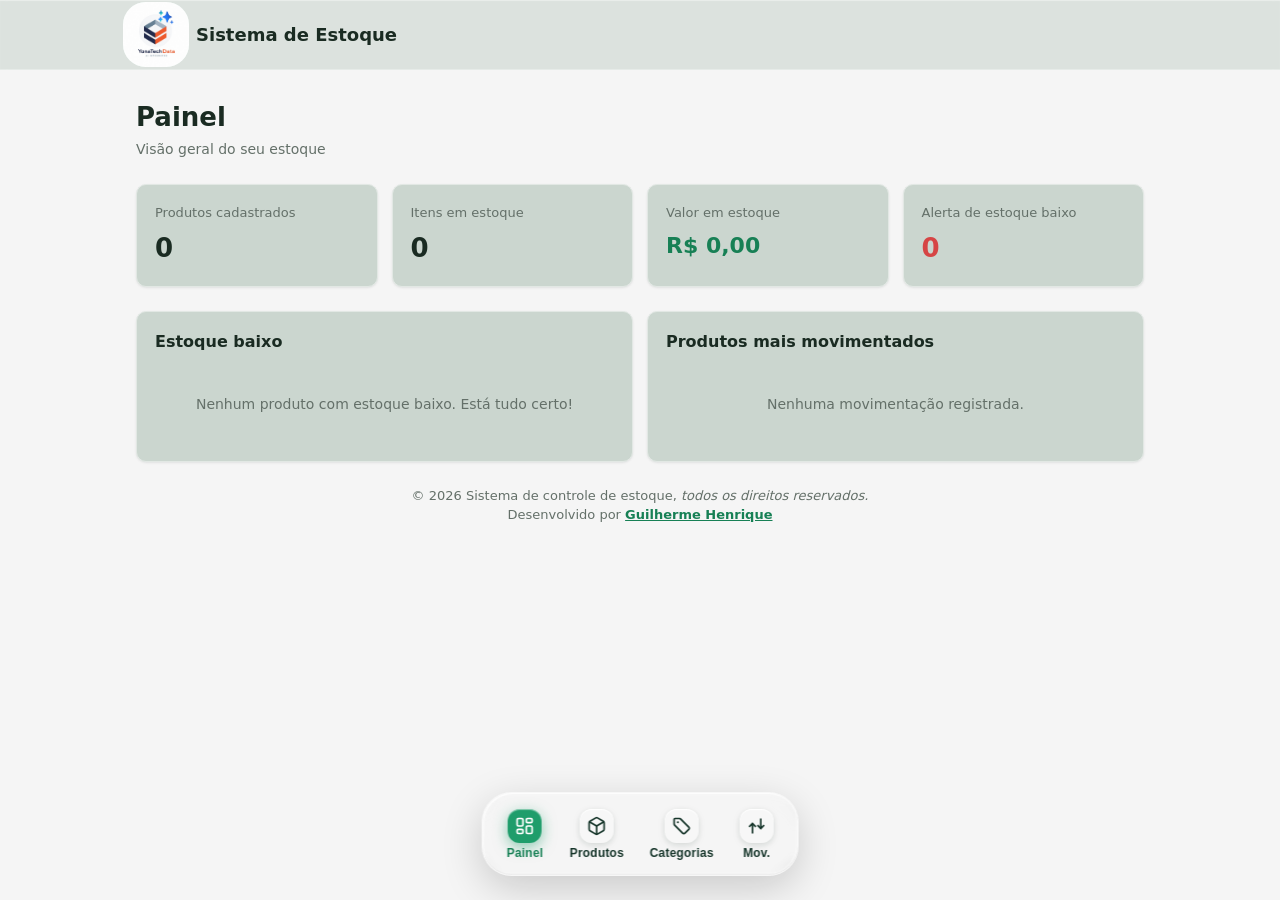
==== commit 2b5ec4c4: "Add files via upload fiz um novo Deploy no site, corrigi um bug que estava tendo na área de produtos" ====
--- a/control-estoque.html
+++ b/control-estoque.html
@@ -11,7 +11,9 @@
     <header class="topbar">
       <div class="container topbar-inner">
         <div class="brand">
-          <span class="brand-logo">X</span>
+          <span class="brand-logo">
+            <img src="assets/LogoEstoque.jpeg" alt="logo">
+          </span>
           <span class="brand-name">Sistema de Estoque</span>
         </div>
       </div>
@@ -63,19 +65,21 @@
         </div>
 
         <div class="card no-pad">
-          <table class="table">
-            <thead>
-              <tr>
-                <th>Nome</th>
-                <th>Categorias</th>
-                <th class="num">Preço vendas</th>
-                <th class="num">Qtd.</th>
-                <th>Status</th>
-                <th class="acoes-col">Ações</th>
-              </tr>
-            </thead>
-            <tbody id="tabela-produtos"></tbody>
-          </table>
+          <div class="table-scroll">
+            <table class="table">
+              <thead>
+                <tr>
+                  <th>Nome</th>
+                  <th>Categorias</th>
+                  <th class="num">Preço vendas</th>
+                  <th class="num">Qtd</th>
+                  <th>Status</th>
+                  <th class="acoes-col">Ações</th>
+                </tr>
+              </thead>
+              <tbody id="tabela-produtos"></tbody>
+            </table>
+          </div>
           <p class="empty" id="produtos-vazio">Nenhum produto cadastrado.</p>
         </div>
       </section>
@@ -96,16 +100,18 @@
         </div>
 
         <div class="card no-pad">
-          <table class="table">
-            <thead>
-              <tr>
-                <th>Nome</th>
-                <th class="num">Produtos</th>
-                <th class="acoes-col">Ações</th>
-              </tr>
-            </thead>
-            <tbody id="tabela-categorias"></tbody>
-          </table>
+          <div class="table-scroll">
+            <table class="table">
+              <thead>
+                <tr>
+                  <th>Nome</th>
+                  <th class="num">Produtos</th>
+                  <th class="acoes-col">Ações</th>
+                </tr>
+              </thead>
+              <tbody id="tabela-categorias"></tbody>
+            </table>
+          </div>
           <p class="empty" id="categorias-vazio">Nenhuma categoria cadastrada.</p>
         </div>
       </section>
@@ -144,25 +150,27 @@
         </div>
 
         <div class="card no-pad">
-          <table class="table">
-            <thead>
-              <tr>
-                <th>Data</th>
-                <th>Produto</th>
-                <th>Tipo</th>
-                <th class="num">Qtd.</th>
-                <th>Observação</th>
-              </tr>
-            </thead>
-            <tbody id="tabela-movimentacoes"></tbody>
-          </table>
+          <div class="table-scroll">
+            <table class="table">
+              <thead>
+                <tr>
+                  <th>Data</th>
+                  <th>Produto</th>
+                  <th>Tipo</th>
+                  <th class="num">Qtd.</th>
+                  <th>Observação</th>
+                </tr>
+              </thead>
+              <tbody id="tabela-movimentacoes"></tbody>
+            </table>
+          </div>
           <p class="empty" id="movimentacoes-vazio">Nenhuma movimentação registrada.</p>
         </div>
       </section>
 
       <footer>
         <p>&copy; 2026 Sistema de controle de estoque, <em>todos os direitos reservados.</em></p>
-        <p>Desenvolvido por <a href="https://github.com/GuilhermeTech20" target="_blank" rel="noopener">Guilherme</a></p>
+        <p>Desenvolvido por <a href="https://github.com/GuilhermeTech20" target="_blank" rel="noopener">Guilherme Henrique</a></p>
       </footer>
     </main>
 
--- a/style.css
+++ b/style.css
@@ -42,11 +42,14 @@
       }
 
       .topbar {
-        background: var(--card);
-        border-bottom: 1px solid var(--border);
         position: sticky;
         top: 0;
         z-index: 10;
+        background: rgba(203, 214, 207, 0.6);
+        -webkit-backdrop-filter: blur(3px) saturate(180%);
+        backdrop-filter: blur(3px) saturate(180%);
+        border-bottom: 1px solid rgba(255, 255, 255, 0.3);
+        box-shadow: inset 0 1px 1px rgba(255, 255, 255, 0.4);
       }
 
       .topbar-inner {
@@ -57,6 +60,7 @@
         gap: 12px;
         padding-top: 12px;
         padding-bottom: 12px;
+        overflow: hidden;
       }
 
       .brand {
@@ -66,19 +70,28 @@
       }
 
       .brand-logo {
+        width: 40px;
+        height: 45px;
+        display: flex;
+        align-items: center;
+        justify-content: center;
+      }
+
+      .brand-logo img {
+        width: 200%;
+        height: 145%;
+        object-fit: contain;
+        border-radius: 35%;
         display: grid;
         place-items: center;
-        width: 32px;
-        height: 32px;
-        border-radius: 8px;
-        background: var(--primary);
+        background: var(--primary-soft);
         color: #fff;
-        font-weight: 700;
       }
 
       .brand-name {
         font-weight: 700;
         font-size: 18px;
+        transform: translateX(+10px);
       }
 
       .dock-wrap {
@@ -361,9 +374,13 @@
         padding: 18px;
       }
 
-      .card.no-pad { padding: 0; overflow: hidden; }
+      .card.no-pad { padding: 0; }
+      .table-scroll {
+        overflow-x: auto;
+        -webkit-overflow-scrolling: touch;
+        border-radius: var(--radius);
+      }
       .card-title { font-size: 16px; font-weight: 600; margin-bottom: 12px; }
-
       .stat { display: flex; flex-direction: column; gap: 6px; }
       .stat-label { font-size: 13px; color: var(--muted); }
       .stat-value { font-size: 26px; font-weight: 700; }
@@ -385,7 +402,8 @@
       .list-item .li-nome { font-weight: 500; }
       .list-item .li-info { font-size: 13px; color: var(--muted); }
 
-      .table { width: 100%; border-collapse: collapse; font-size: 14px; }
+      .table { width: 100%; border-collapse: collapse; font-size: 14px; min-width: 560px; }
+      
       .table th, .table td {
         text-align: left;
         padding: 12px 14px;
